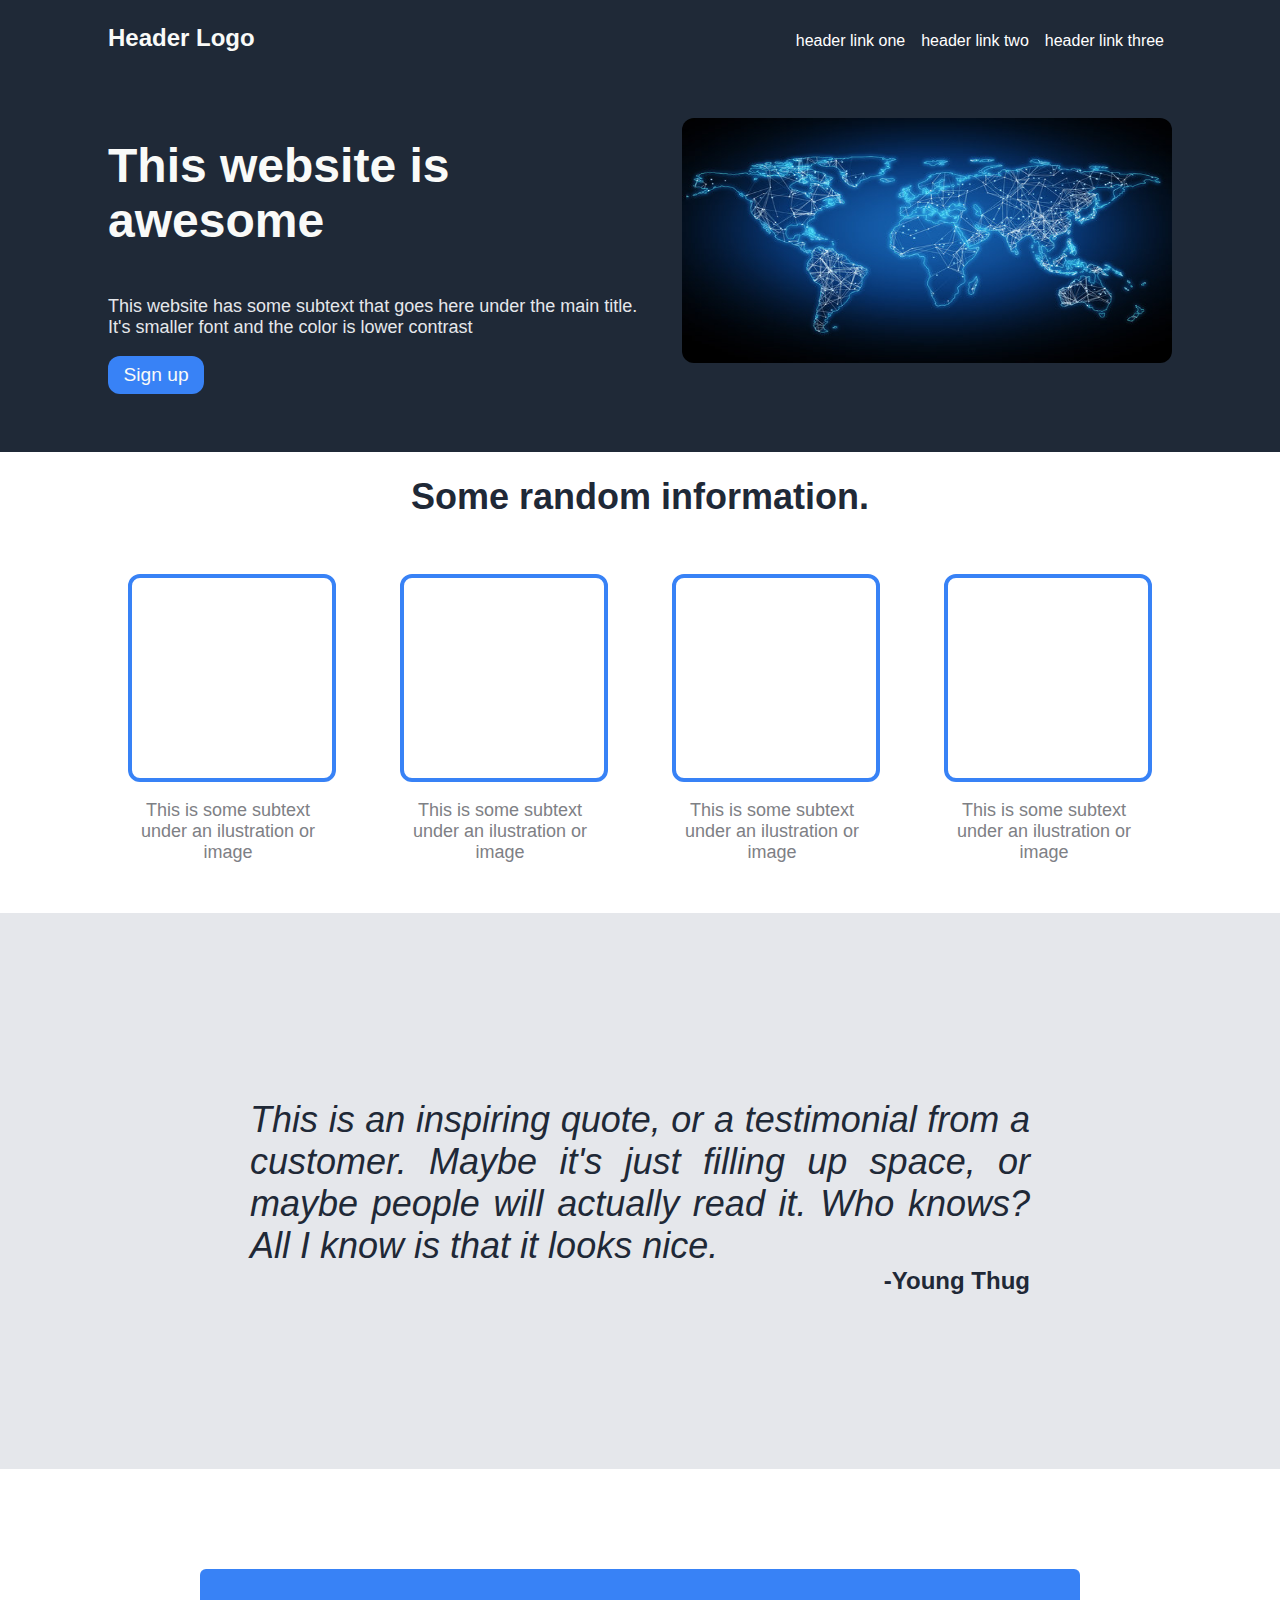
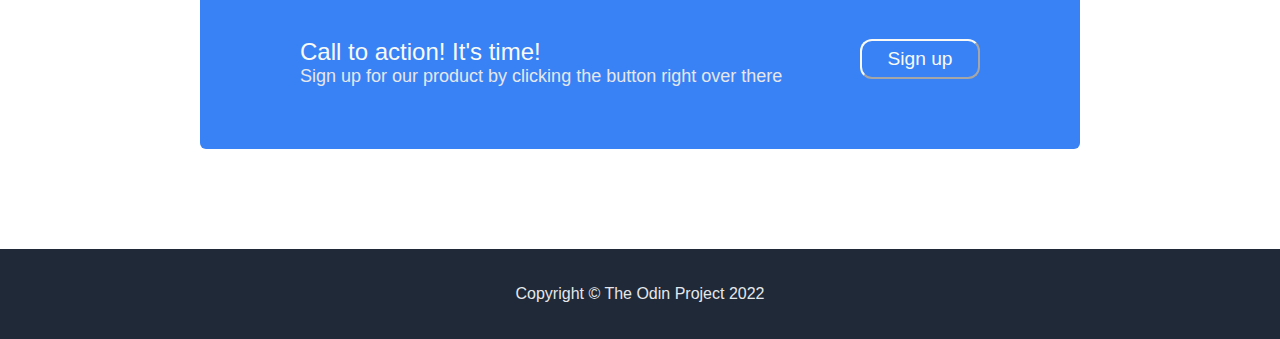
==== index.html @ e2108427 "changed the name of the html file from main.html to index.html so i can upload it on github" ====
<!DOCTYPE html>
<html lang="en">
<head>
    <meta charset="UTF-8">
    <meta http-equiv="X-UA-Compatible" content="IE=edge">
    <meta name="viewport" content="width=device-width, initial-scale=1.0">
    <link rel="stylesheet" href="/css/styles.css">
    <title>landing page</title>
</head>
<body>
    <div class="bg1">
    <div class="header">
        <h1 class="logo">Header Logo</h1>
        <ul>
            <li><a href="">header link one</a></li>
            <li><a href="">header link two</a></li>
            <li><a href="">header link three</a></li>
        </ul>
    </div>
    <div class="hero1">
        <div class="left-text">
            <p class="hero-text">This website is <br> awesome</p>
            <p class="hero-sub">This website has some subtext that goes here under the main title. It's smaller font and the color is lower contrast</p>
            <button class="button1">Sign up</button>
        </div>
        <div class="right-image">
            <img class="image" src="/images/blue.jpeg" alt="blue pic">
           </div>
    </div>
    </div>
    <div class="hero2">
        <h1 class="hero2-head">Some random information.</h1>
        <div class="bigger-box">
            <div class="boxes">
            <div class="b1"></div>
            <p class="some-subtext">This is some subtext under an ilustration or image</p></div>
            <div class="boxes">
            <div class="b2"></div>
            <p class="some-subtext">This is some subtext under an ilustration or image</p></div>
            <div class="boxes">
            <div class="b3"></div>
            <p class="some-subtext">This is some subtext under an ilustration or image</p></div>
            <div class="boxes">
            <div class="b4"></div>
            <p class="some-subtext">This is some subtext under an ilustration or image</p>
            </div>
        </div>
    </div>
    <div class="bg2">
    <div class="hero3">
        <p class="quote">This is an inspiring quote, or a testimonial from a customer. Maybe it's just filling up space, or maybe people will actually read it. Who knows? All I know is that it looks nice.</p>
        <p class="sig">-Young Thug</p>
    </div>
    </div>
<div class="hero4">
 <div class="action">
     <div class="action-text">
    <p class="action-head">Call to action! It's time!</p>
    <p class="action-text">Sign up for our product by clicking the button right over there</p></div>
        <button class="button2">Sign up</button>
 </div>
</div>
<footer class="footer">
    <p>Copyright © The Odin Project 2022</p>
</footer>






</body>
</html>
---- css/styles.css ----
body {
display: flex;
flex-direction: column;
font-family: -apple-system, BlinkMacSystemFont, 'Segoe UI', Roboto, Oxygen, Ubuntu, Cantarell, 'Open Sans', 'Helvetica Neue', sans-serif;
margin: 0;
}

.bg1 {
    background: #1f2937;
    width: 100%;
    margin: 0;
    padding: 0;
    
}



.header {
background: #1f2937;
display: flex;
justify-content: space-between;
padding: 8px;
margin-left: 100px;
margin-right: 100px;
}

.logo {
    font-size: 24px;
    color: #f9faf8;
}



ul {
display: flex;
list-style-type: none;

}
li {
padding: 8px;
}

a {
text-decoration: none;
color: white;
}

.left-text {
flex-direction: column;
padding-right: 40px;

}

.image {
    border-radius: 12px;
    height: 245px;
    width: 490px;
    margin: auto;
}


.hero1 {
display: flex;
margin-left: 100px;
margin-right: 100px;
align-items: center;
padding: 8px;
margin-bottom: 50px;
justify-content: space-between;
}
.hero-text {
    color: #f9faf8;
    font-weight: 900;
    font-size: 48px;
    
    
}

.hero-sub {
    color: #e5e7eb;
    font-size: 18px;
    text-align: left;

}
.button1 {
color: #f9faf8;
background-color: #3882f6;
border-radius: 12px;
padding: 8px;
width: 18%;
font-size: larger;
border: none;
}

.hero2 {
    display: flex;
    justify-content: center;
    flex-direction: column;
    margin-left: 100px;
    margin-right: 100px;
}

.hero2-head {
display: flex;
justify-content: center;
font-size: 36px;
color:  #1f2937;
font-weight: 900;

}

.bigger-box {
display: flex;
justify-content: center;


}


.boxes { 
    display: flex;
    flex-direction: column;
    padding: 32px;

}



.some-subtext {
    font-size: 18px;
    color: #7e8085;
    width: 200px;
    text-align: center;
}
.b1 {
    height: 200px;
    width: 200px;
    border: 4px solid #3882f6;
    border-radius: 12px;
    background-color: white;
    justify-content: center;
} 

.b2 {
    height: 200px;
    width: 200px;
    border: 4px solid #3882f6;
    background-color: white;
    border-radius: 12px;
} 

.b3 {
    height: 200px;
    width: 200px;
    border: 4px solid #3882f6;
    border-radius: 12px;
    background-color: white;
}

.b4 {
    height: 200px;
    width: 200px;
    border: 4px solid #3882f6;
    border-radius: 12px;
    background-color: white;
}


.hero3 {
display: flex;
flex-direction: column;
margin-left: 100px;
margin-right: 100px;
padding: 150px;
}

.quote {
    font-size: 36px;
    font-style: italic;
    color: #1f2937;
    font-weight: lighter;
    margin-bottom: 0;
    text-align: justify;
}

.sig {
    font-size: 24px;
    color: #1f2937;
    font-weight: bold;
    text-align: end;
    margin-top: 0;
}

.bg2 {
background: #e5e7eb;
width: 100%;
margin: 0;
padding: 0;
}
.hero4 {
    display: flex;
    margin-left: 100px;
    margin-right: 100px;
    padding: 100px;

}

.action { 
    display: flex;
    width: 100%;
    height: 100px;
    background-color: #3882f6;
    border-radius: 6px;
    border: none;
    padding-left: 100px;
    padding-right: 100px;
    padding-top: 40px;
    padding-bottom: 40px;
    justify-content: space-between;
    align-items: center;
    

}

.action-head {
    color: #f9faf8;
    font-size: 24px;
    margin-bottom: 0;
}

.action-text {
font-size: 18px;
color: #e5e7eb;
margin-top: 0;
}

.button2 {
    
    color: #f9faf8;
    background-color: #3882f6;
    border-radius: 12px;
    font-size: larger;
    border-color: #f9faf8;
    width: 120px;
    height: 40px;

    

}
.footer {
background: #1f2937;
color: #e5e7eb;
text-align: center;
padding: 20px ;
}
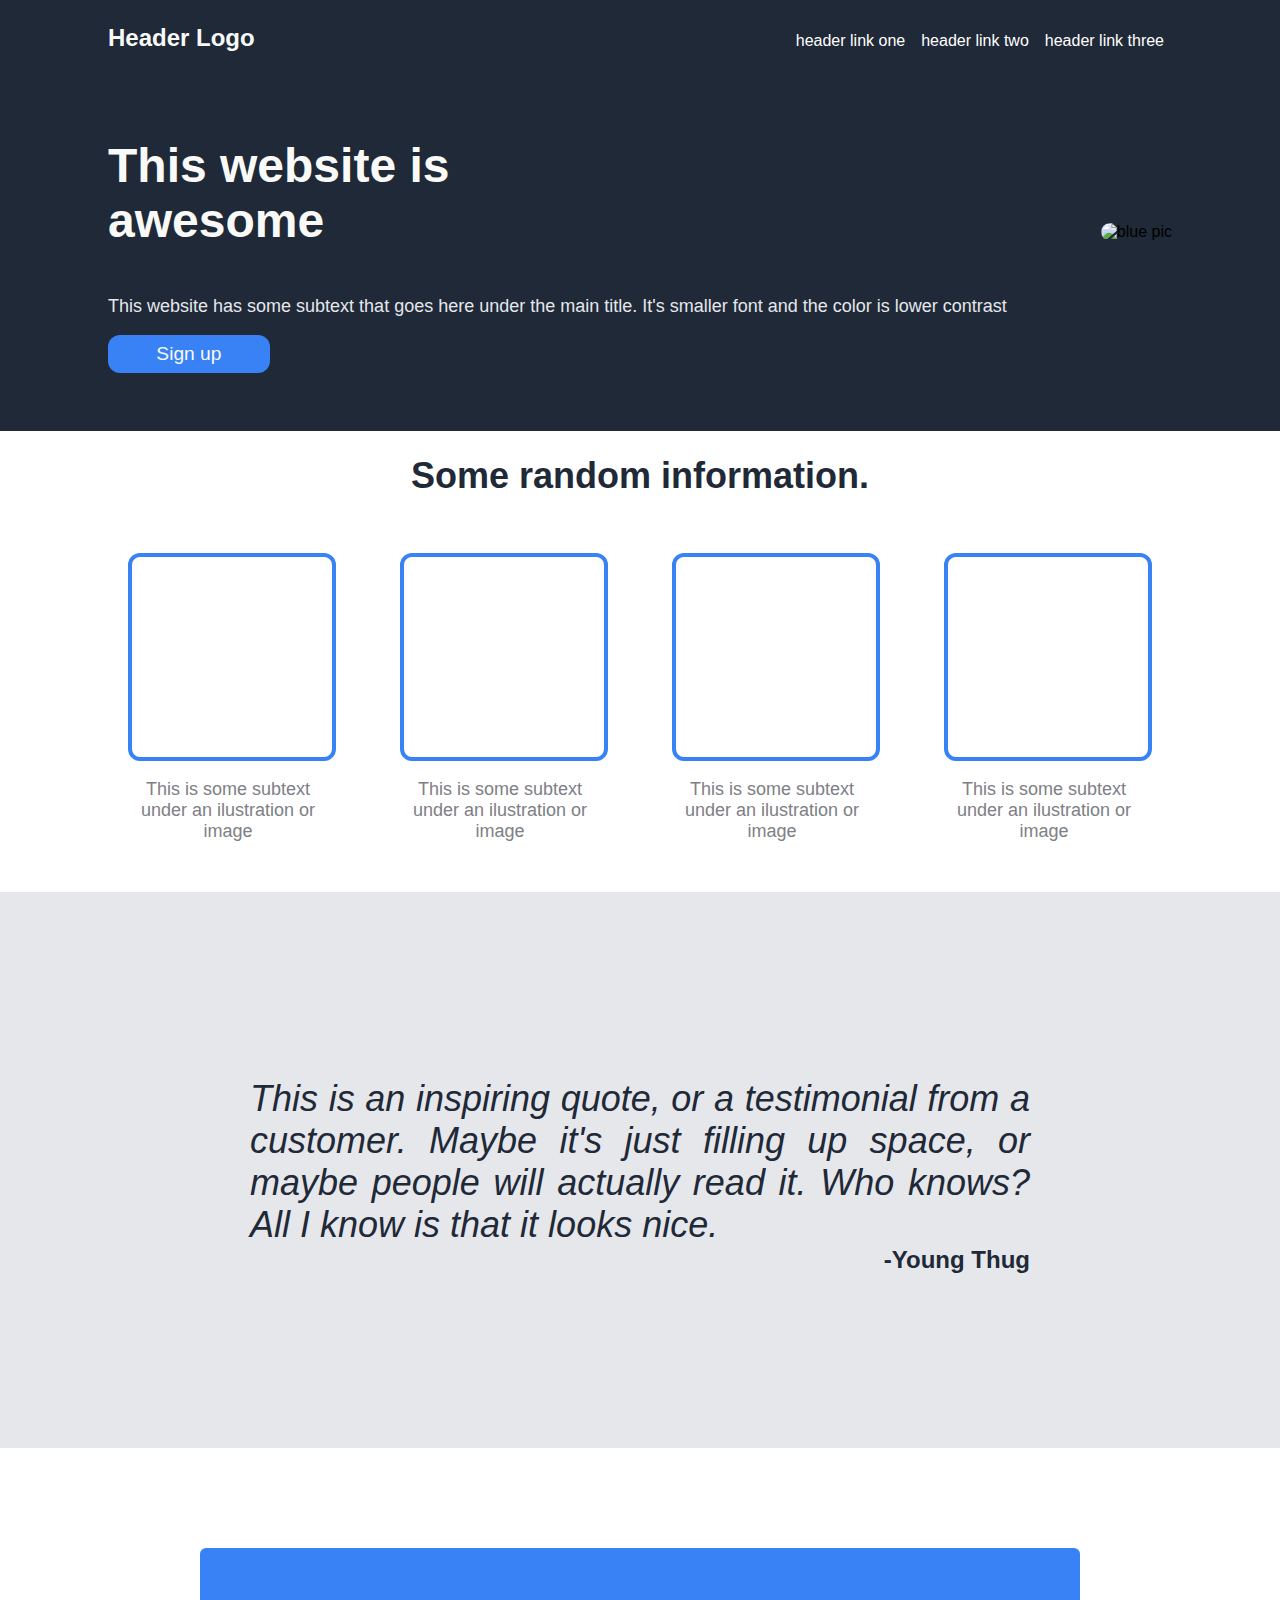
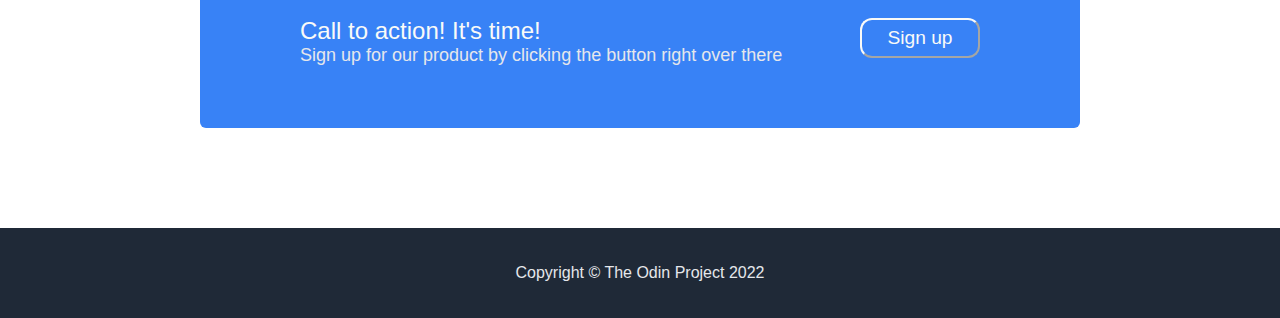
==== commit 2f52b92f: "fixed image src so it would show up" ====
--- a/index.html
+++ b/index.html
@@ -4,7 +4,7 @@
     <meta charset="UTF-8">
     <meta http-equiv="X-UA-Compatible" content="IE=edge">
     <meta name="viewport" content="width=device-width, initial-scale=1.0">
-    <link rel="stylesheet" href="/css/styles.css">
+    <link rel="stylesheet" href="styles.css">
     <title>landing page</title>
 </head>
 <body>
@@ -24,7 +24,7 @@
             <button class="button1">Sign up</button>
         </div>
         <div class="right-image">
-            <img class="image" src="/images/blue.jpeg" alt="blue pic">
+            <img class="image" src="../Project-Landing-Page/images/blue.jpeg" alt="blue pic">
            </div>
     </div>
     </div>
--- a/styles.css
+++ b/styles.css
@@ -0,0 +1,255 @@
+body {
+display: flex;
+flex-direction: column;
+font-family: -apple-system, BlinkMacSystemFont, 'Segoe UI', Roboto, Oxygen, Ubuntu, Cantarell, 'Open Sans', 'Helvetica Neue', sans-serif;
+margin: 0;
+}
+
+.bg1 {
+    background: #1f2937;
+    width: 100%;
+    margin: 0;
+    padding: 0;
+    
+}
+
+
+
+.header {
+background: #1f2937;
+display: flex;
+justify-content: space-between;
+padding: 8px;
+margin-left: 100px;
+margin-right: 100px;
+}
+
+.logo {
+    font-size: 24px;
+    color: #f9faf8;
+}
+
+
+
+ul {
+display: flex;
+list-style-type: none;
+
+}
+li {
+padding: 8px;
+}
+
+a {
+text-decoration: none;
+color: white;
+}
+
+.left-text {
+flex-direction: column;
+padding-right: 40px;
+
+}
+
+.image {
+    border-radius: 12px;
+    height: 245px;
+    width: 490px;
+    margin: auto;
+}
+
+
+.hero1 {
+display: flex;
+margin-left: 100px;
+margin-right: 100px;
+align-items: center;
+padding: 8px;
+margin-bottom: 50px;
+justify-content: space-between;
+}
+.hero-text {
+    color: #f9faf8;
+    font-weight: 900;
+    font-size: 48px;
+    
+    
+}
+
+.hero-sub {
+    color: #e5e7eb;
+    font-size: 18px;
+    text-align: left;
+
+}
+.button1 {
+color: #f9faf8;
+background-color: #3882f6;
+border-radius: 12px;
+padding: 8px;
+width: 18%;
+font-size: larger;
+border: none;
+}
+
+.hero2 {
+    display: flex;
+    justify-content: center;
+    flex-direction: column;
+    margin-left: 100px;
+    margin-right: 100px;
+}
+
+.hero2-head {
+display: flex;
+justify-content: center;
+font-size: 36px;
+color:  #1f2937;
+font-weight: 900;
+
+}
+
+.bigger-box {
+display: flex;
+justify-content: center;
+
+
+}
+
+
+.boxes { 
+    display: flex;
+    flex-direction: column;
+    padding: 32px;
+
+}
+
+
+
+.some-subtext {
+    font-size: 18px;
+    color: #7e8085;
+    width: 200px;
+    text-align: center;
+}
+.b1 {
+    height: 200px;
+    width: 200px;
+    border: 4px solid #3882f6;
+    border-radius: 12px;
+    background-color: white;
+    justify-content: center;
+} 
+
+.b2 {
+    height: 200px;
+    width: 200px;
+    border: 4px solid #3882f6;
+    background-color: white;
+    border-radius: 12px;
+} 
+
+.b3 {
+    height: 200px;
+    width: 200px;
+    border: 4px solid #3882f6;
+    border-radius: 12px;
+    background-color: white;
+}
+
+.b4 {
+    height: 200px;
+    width: 200px;
+    border: 4px solid #3882f6;
+    border-radius: 12px;
+    background-color: white;
+}
+
+
+.hero3 {
+display: flex;
+flex-direction: column;
+margin-left: 100px;
+margin-right: 100px;
+padding: 150px;
+}
+
+.quote {
+    font-size: 36px;
+    font-style: italic;
+    color: #1f2937;
+    font-weight: lighter;
+    margin-bottom: 0;
+    text-align: justify;
+}
+
+.sig {
+    font-size: 24px;
+    color: #1f2937;
+    font-weight: bold;
+    text-align: end;
+    margin-top: 0;
+}
+
+.bg2 {
+background: #e5e7eb;
+width: 100%;
+margin: 0;
+padding: 0;
+}
+.hero4 {
+    display: flex;
+    margin-left: 100px;
+    margin-right: 100px;
+    padding: 100px;
+
+}
+
+.action { 
+    display: flex;
+    width: 100%;
+    height: 100px;
+    background-color: #3882f6;
+    border-radius: 6px;
+    border: none;
+    padding-left: 100px;
+    padding-right: 100px;
+    padding-top: 40px;
+    padding-bottom: 40px;
+    justify-content: space-between;
+    align-items: center;
+    
+
+}
+
+.action-head {
+    color: #f9faf8;
+    font-size: 24px;
+    margin-bottom: 0;
+}
+
+.action-text {
+font-size: 18px;
+color: #e5e7eb;
+margin-top: 0;
+}
+
+.button2 {
+    
+    color: #f9faf8;
+    background-color: #3882f6;
+    border-radius: 12px;
+    font-size: larger;
+    border-color: #f9faf8;
+    width: 120px;
+    height: 40px;
+
+    
+
+}
+.footer {
+background: #1f2937;
+color: #e5e7eb;
+text-align: center;
+padding: 20px ;
+}